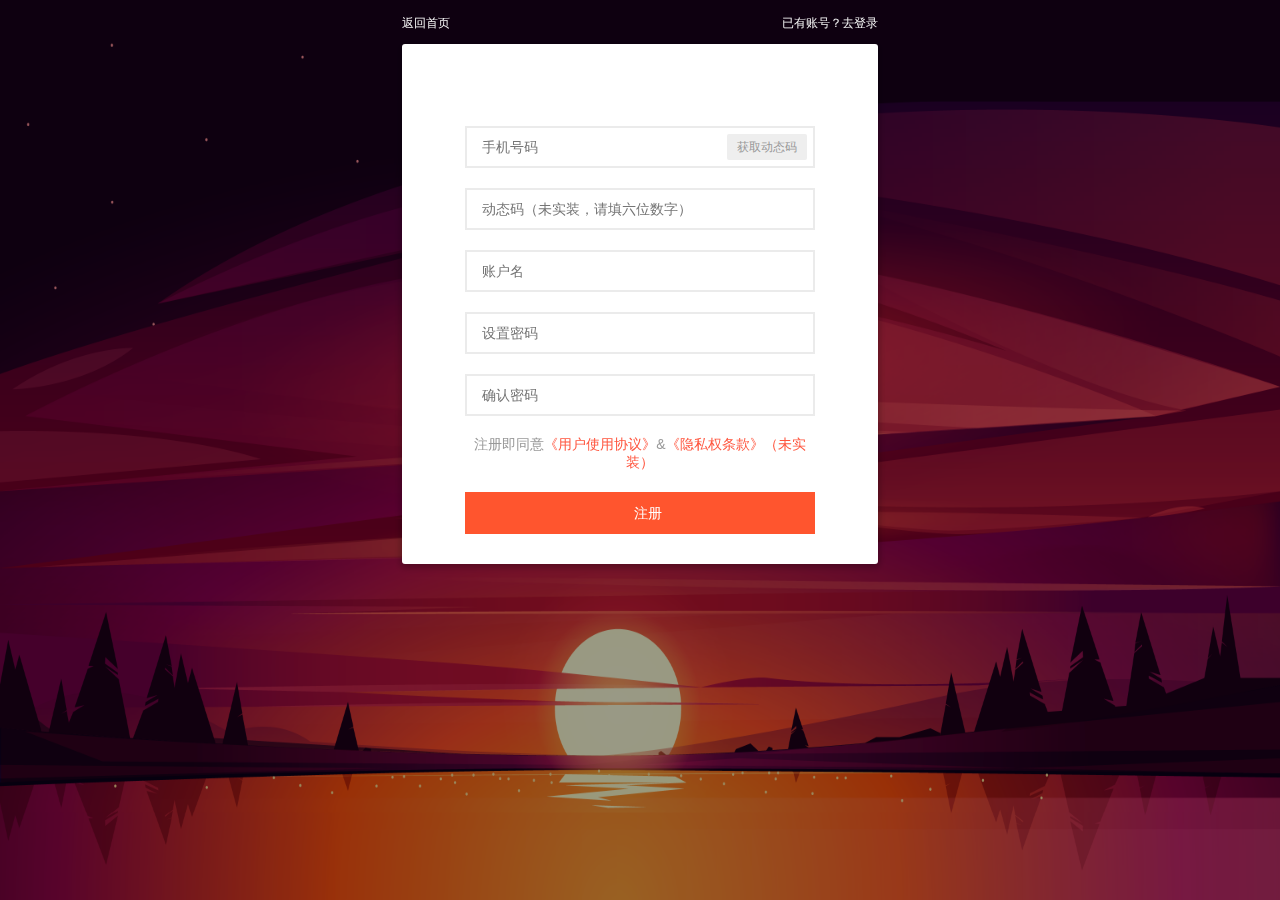
==== src/main/resources/static/register01.html @ 9eac707a "Initial commit" ====
<!DOCTYPE html>
<html lang="en">
<head>
	<meta charset="UTF-8">
	<title>新用户注册</title>
	<meta content="width=device-width,initial-scale=1.0,maximum-scale=1.0,user-scalable=0" name="viewport" />
	<meta content="yes" name="apple-mobile-web-app-capable" />
	<meta content="black" name="apple-mobile-web-app-status-bar-style" />
	<meta content="telephone=no" name="format-detection" />
	<link href="registerStatic/css/style.css" rel="stylesheet" type="text/css" />
	<script type="text/javascript" src="registerStatic/js/jquery.min.js"></script>
	<script type="text/javascript" src="registerStatic/js/register.js"></script>
</head>
<body>
	<div class="aui-register-popup">
		<div class="aui-register-box">
			<div class="aui-register-link">
				<a href="index.html" class="fl">返回首页</a>
				<a href="signUp01.html" class="fr">已有账号？去登录</a>
			</div>
			<div class="aui-register-logo">

			</div>
			<div class="aui-register-form" id="verifyCheck">
				<form action="/user/registerUserWithPhone" onSubmit="return checkValid()" method="post" >
					<div class="aui-register-form-item">
						<input type="text" name="Uphone" placeholder="手机号码" class="txt01 f-r3 required" keycodes="tel" tabindex="1" data-valid="isNonEmpty||isPhone" data-error="<i class='icon-tips'></i>请输入手机号||<i class='icon-tips'></i>手机号码格式不正确" maxlength="11" id="Uphone">
						<label class="focus valid"><div class="msg" style="display:none"><i class='icon-tips'></i>您还未输入手机号</div></label>
						<span class="aui-get-code btn btn-gray f-r3 f-ml5 f-size13" id="time_box" disabled style="display:none;"></span>
						<span class="aui-get-code btn btn-gray f-r3 f-ml5 f-size13" id="verifyYz" >获取动态码</span>
					</div>
					<div class="aui-register-form-item">
						<input type="text" placeholder="动态码（未实装，请填六位数字）" maxlength="6" id="verifyNo" class="txt02 f-r3 f-fl required" tabindex="2" data-valid="isNonEmpty||isInt" data-error="<i class='icon-tips'></i>请填写正确的手机动态码||<i class='icon-tips'></i>请填写6位手机动态码">
						<label class="focus valid"></label>
					</div>
					<div class="aui-register-form-item">
						<input type="text" name="Uname" maxlength="20"  placeholder="账户名" class="txt03 f-r3 required" tabindex="3" data-valid="isNonEmpty||between:3-20||isUname" data-error="<i class='icon-tips'></i>您还没有输入账户名||<i class='icon-tips'></i>用户名长度3-20位" id="Uname">
						<label class="focus valid"></label>
					</div>
					<div class="aui-register-form-item">
						<input type="password" name="Upassword" placeholder="设置密码" id="Upassword" maxlength="20" class="txt04 f-r3 required" tabindex="4" style="ime-mode:disabled;" onpaste="return  false" autocomplete="off" data-valid="isNonEmpty||between:6-20||level:2" data-error="<i class='icon-tips'></i>密码太短，最少6位||<i class='icon-tips'></i>密码长度6-20位||<i class='icon-tips'></i>密码太简单，有被盗风险，建议字母+数字的组合">
						<label class="focus valid"></label>
					</div>
					<div class="aui-register-form-item">
						<input type="password" name="Urepassword" placeholder="确认密码" maxlength="20" class="txt05 f-r3 required" tabindex="5" style="ime-mode:disabled;" onpaste="return  false" autocomplete="off" data-valid="isNonEmpty||between:6-16||isRepeat:password" data-error="<i class='icon-tips'></i>密码太短，最少6位||<i class='icon-tips'></i>密码长度6-16位||<i class='icon-tips'></i>两次密码输入不一致" id="Urepassword">
						<label class="focus valid"></label>
					</div>
					<div class="aui-register-form-item">
						<div class="protocol">注册即同意<a  href="#">《用户使用协议》</a>&amp;<a href="#">《隐私权条款》（未实装）</a></div>
						<!--目前没有这两个-->
						<input type="submit" id="aui-btn-reg" class="aui-btn-reg"  value="注册" >
					</div>
				</form>
			</div>
		</div>
	</div>

</body>

<script type="text/javascript">
	function checkValid()
	{
		var phone = document.getElementById('phone').value.trim();
		var password = document.getElementById('password').value.trim();
		var rePassword = document.getElementById('rePassword').value.trim();
		var adminNo = document.getElementById('adminNo').value.trim();
		var verifyNo = document.getElementById('verifyNo').value.trim();
		if(phone.length==0||password.length==0||rePassword.length==0||adminNo.length==0||verifyNo.length==0){
			alert("内容不能为空!");
			return false;
		}
		reg=/^\d{6}$/
		if(!reg.test(verifyNo)){
			alert("验证码错误!");
			return false;
		}
		reg=/^1(3\d|5[0-35-9]|8[025-9]|47)\d{8}$/
		if(!reg.test(phone)){
			alert("手机号错误!");
			return false;
		}
		reg=/^.{6,20}$/
		if(!reg.test(password)){
			alert("密码错误!");
			return false;
		}
		reg=/^.{3,20}$/
		if(!reg.test(adminNo)){
			alert("账户名错误!");
			return false;
		}
		if(password!=rePassword){
			alert("两次密码不一致!");
			return false;
		}
		return true;
	}
</script>
</html>
---- src/main/resources/static/registerStatic/css/style.css ----
html,body {
    color: #333;
    margin: 0;
    height: 100%;
    font-family: "Myriad Set Pro","Helvetica Neue",Helvetica,Arial,Verdana,sans-serif;
    -webkit-font-smoothing: antialiased;
    -moz-osx-font-smoothing: grayscale;
    font-weight: normal;
}

* {
    -webkit-box-sizing: border-box;
    -moz-box-sizing: border-box;
    box-sizing: border-box;
}

a {
    text-decoration: none;
    color: #000;
}

a, label, button, input, select {
    -webkit-tap-highlight-color: rgba(0, 0, 0, 0);
}

img {
    border: 0;
}

body {
    margin: 0;
    background-image: url("../images/wallhaven-k7v9yq.png");
    background-repeat: no-repeat;
    background-size: 100% 100%;
}

html, body, div, dl, dt, dd, ol, ul, li, h1, h2, h3, h4, h5, h6, p, blockquote, pre, button, fieldset, form, input, legend, textarea, th, td {
    margin: 0;
    padding: 0;
}

a {
    text-decoration: none;
    color: #08acee;
}

button {
    outline: 0;
}

img {
    border: 0;
}

input {
    outline: none;
    background: transparent;
    border: none;
    outline: medium;
}

*:focus {
    outline: none;
    background-color: transparent;
}

::selection {
    background: transparent;
}

::-moz-selection {
    background: transparent;
}

button,input,optgroup,select,textarea {
    margin: 0;
    font: inherit;
    color: inherit;
    outline: none;
}

li {
    list-style: none;
}

a {
    color: #666;
}

.clearfix::after {
    clear: both;
    content: ".";
    display: block;
    height: 0;
    visibility: hidden;
}

.clearfix {
}

.fl {
    float: left;
}

.fr {
    float: right;
}

.divHeight {
    width: 100%;
    height: 10px;
    background: #f5f5f5;
    position: relative;
    overflow: hidden;
}

.r-line {
    position: relative;
}

.r-line:after {
    content: '';
    position: absolute;
    z-index: 0;
    top: 0;
    right: 0;
    height: 100%;
    border-right: 1px solid #D9D9D9;
    -webkit-transform: scaleX(0.5);
    transform: scaleX(0.5);
    -webkit-transform-origin: 100% 0;
    transform-origin: 100% 0;
}

.b-line {
    position: relative;
}

.b-line:after {
    content: '';
    position: absolute;
    z-index: 2;
    bottom: 0;
    left: 0;
    width: 100%;
    height: 1px;
    border-bottom: 1px solid #e2e2e2;
    -webkit-transform: scaleY(0.5);
    transform: scaleY(0.5);
    -webkit-transform-origin: 0 100%;
    transform-origin: 0 100%;
}

/* 必要样式 */
.aui-register-popup {
    filter: progid:DXImageTransform.Microsoft.gradient(startColorstr=#4C000000, endColorstr=#4C000000);
    position: fixed;
    height: 100%;
    width: 100%;
    background: rgba(0,0,0,.4);
    margin: 0;
    overflow-y: scroll;
}

.aui-register-box {
    position: relative;
    width: 476px;
    padding-bottom: 10px;
    margin-top: 44px;
    margin-left: 50%;
    left: -238px;
    border-radius: 3px;
    background: #fff;
    box-shadow: 0 2px 6px 2px rgba(0,0,0,.24);
}

.aui-register-link {
    position: absolute;
    width: 100%;
    top: -28px;
}

.aui-register-link a {
    color: #f6f6f6;
    font: 12px/1.2 "Hiragino Sans GB","Microsoft YaHei","微软雅黑",arial,Tahoma,SimSun,sans-serif;
    text-decoration: none;
}

.aui-register-logo {
    width: 105px;
    margin: 0 auto;
    padding-top: 42px;
    padding-bottom: 20px;
}

.aui-register-logo img {
    width: 100%;
    height: auto;
    display: block;
    border: none;
}

.aui-register-form-item {
    width: 350px;
    margin: 20px auto;
    position: relative;
    text-align: justify;
}

.aui-register-form-item input {
    width: 100%;
    height: 42px;
    box-sizing: border-box;
    outline: 0;
    border: 2px solid #ebebeb;
    text-indent: 15px;
    font-size: 14px;
    line-height: 42px;
    *margin-left: -15px;
    background: #fff;
}

.aui-register-form-item input:focus {
    border: 2px solid #bbbaba;
    background: #fff;
}

.aui-register-form-item input:active {
    border: 2px solid #bbbaba;
    background: #fff;
}

.aui-get-code {
    position: absolute;
    top: 8px;
    *top: 11px;
    right: 8px;
    height: 26px;
    color: #999;
    font-size: 12px;
    line-height: 26px;
    background: #eee;
    border-radius: 2px;
    padding: 0 10px;
    cursor: pointer;
}

.aui-register-tag {
    text-align: center;
    width: 350px;
    margin: 0 auto;
    position: relative;
    top: 4px;
    display: block;
    float: left;
}

.clear {
    display: block;
    width: 0;
    height: 0;
    clear: both;
    *display: none;
}

.protocol {
    font-size: 14px;
    text-align: center;
    margin-top: 20px;
    margin-bottom: 20px;
    color: #999;
}

.protocol a {
    color: #ff553e;
    text-decoration: none;
}



.aui-register-bottom {
    position: absolute;
    width: 76%;
    margin-left: 12%;
    bottom: -46px;
}

.aui-register-bottom a {
    color: #f6f6f6;
    font: 12px/1.2 "Hiragino Sans GB","Microsoft YaHei","微软雅黑",arial,Tahoma,SimSun,sans-serif;
    text-decoration: none;
    float: left;
    width: 33%;
    text-align: center;
}

.focus {
    width: 350px;
    text-align: left;
    color: #ff552e;
    font-size: 12px;
    position: relative;
    padding-left: 20px;
    float: left;
}

.focus span {
    height: 35px;
    line-height: 35px;
}

.icon-tips {
    background-image: url('[data-uri]');
    width: 15px;
    height: 15px;
    background-size: 15px;
    display: block;
    float: left;
    position: absolute;
    left: 0;
    top: 9px;
}


.aui-register-form-item .aui-btn-reg {
    width: 100%;
    height: 42px;
    outline: 0;
    border: 0;
    background: #ff552e;
    color: #fff;
    cursor: pointer;
    text-align:center;
}



.aui-register-form-item .aui-btn-reg:hover {
    width: 100%;
    height: 42px;
    outline: 0;
    border: 0;
    background: #ff552e;
    color: #fff;
    cursor: pointer;
    text-align:center;
}
.aui-register-form-item .aui-btn-reg:focus {
    width: 100%;
    height: 42px;
    outline: 0;
    border: 0;
    background: #ff552e;
    color: #fff;
    cursor: pointer;
    text-align:center;
}

.msg{
    margin-left:-20px;
    width: 350px;
    text-align: left;
    color: #ff552e;
    font-size: 12px;
    position: relative;
    padding-left: 20px;
    float: left;
    height: 35px;
    line-height: 35px;
}
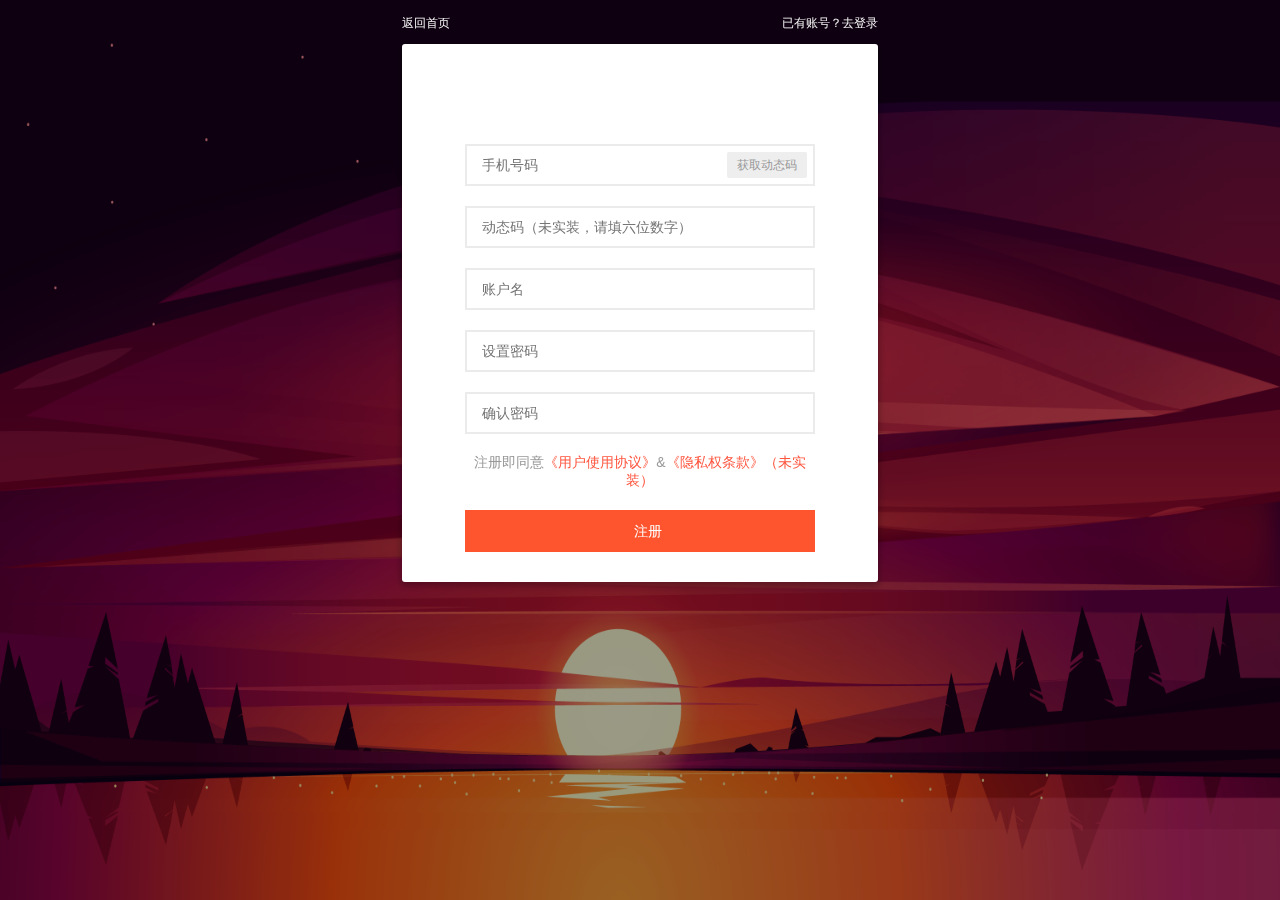
==== commit 4d011f9d: "commit, finished demo01" ====
--- a/src/main/resources/static/register01.html
+++ b/src/main/resources/static/register01.html
@@ -1,100 +1,135 @@
-
 <!DOCTYPE html>
 <html lang="en">
 <head>
-	<meta charset="UTF-8">
-	<title>新用户注册</title>
-	<meta content="width=device-width,initial-scale=1.0,maximum-scale=1.0,user-scalable=0" name="viewport" />
-	<meta content="yes" name="apple-mobile-web-app-capable" />
-	<meta content="black" name="apple-mobile-web-app-status-bar-style" />
-	<meta content="telephone=no" name="format-detection" />
-	<link href="registerStatic/css/style.css" rel="stylesheet" type="text/css" />
-	<script type="text/javascript" src="registerStatic/js/jquery.min.js"></script>
-	<script type="text/javascript" src="registerStatic/js/register.js"></script>
+    <meta charset="UTF-8">
+    <title>新用户注册</title>
+    <meta content="width=device-width,initial-scale=1.0,maximum-scale=1.0,user-scalable=0" name="viewport"/>
+    <meta content="yes" name="apple-mobile-web-app-capable"/>
+    <meta content="black" name="apple-mobile-web-app-status-bar-style"/>
+    <meta content="telephone=no" name="format-detection"/>
+    <link href="registerStatic/css/style.css" rel="stylesheet" type="text/css"/>
+    <script type="text/javascript" src="script/jquery-1.11.0.js"></script>
+    <script type="text/javascript" src="registerStatic/js/register.js"></script>
 </head>
 <body>
-	<div class="aui-register-popup">
-		<div class="aui-register-box">
-			<div class="aui-register-link">
-				<a href="index.html" class="fl">返回首页</a>
-				<a href="signUp01.html" class="fr">已有账号？去登录</a>
-			</div>
-			<div class="aui-register-logo">
-
-			</div>
-			<div class="aui-register-form" id="verifyCheck">
-				<form action="/user/registerUserWithPhone" onSubmit="return checkValid()" method="post" >
-					<div class="aui-register-form-item">
-						<input type="text" name="Uphone" placeholder="手机号码" class="txt01 f-r3 required" keycodes="tel" tabindex="1" data-valid="isNonEmpty||isPhone" data-error="<i class='icon-tips'></i>请输入手机号||<i class='icon-tips'></i>手机号码格式不正确" maxlength="11" id="Uphone">
-						<label class="focus valid"><div class="msg" style="display:none"><i class='icon-tips'></i>您还未输入手机号</div></label>
-						<span class="aui-get-code btn btn-gray f-r3 f-ml5 f-size13" id="time_box" disabled style="display:none;"></span>
-						<span class="aui-get-code btn btn-gray f-r3 f-ml5 f-size13" id="verifyYz" >获取动态码</span>
-					</div>
-					<div class="aui-register-form-item">
-						<input type="text" placeholder="动态码（未实装，请填六位数字）" maxlength="6" id="verifyNo" class="txt02 f-r3 f-fl required" tabindex="2" data-valid="isNonEmpty||isInt" data-error="<i class='icon-tips'></i>请填写正确的手机动态码||<i class='icon-tips'></i>请填写6位手机动态码">
-						<label class="focus valid"></label>
-					</div>
-					<div class="aui-register-form-item">
-						<input type="text" name="Uname" maxlength="20"  placeholder="账户名" class="txt03 f-r3 required" tabindex="3" data-valid="isNonEmpty||between:3-20||isUname" data-error="<i class='icon-tips'></i>您还没有输入账户名||<i class='icon-tips'></i>用户名长度3-20位" id="Uname">
-						<label class="focus valid"></label>
-					</div>
-					<div class="aui-register-form-item">
-						<input type="password" name="Upassword" placeholder="设置密码" id="Upassword" maxlength="20" class="txt04 f-r3 required" tabindex="4" style="ime-mode:disabled;" onpaste="return  false" autocomplete="off" data-valid="isNonEmpty||between:6-20||level:2" data-error="<i class='icon-tips'></i>密码太短，最少6位||<i class='icon-tips'></i>密码长度6-20位||<i class='icon-tips'></i>密码太简单，有被盗风险，建议字母+数字的组合">
-						<label class="focus valid"></label>
-					</div>
-					<div class="aui-register-form-item">
-						<input type="password" name="Urepassword" placeholder="确认密码" maxlength="20" class="txt05 f-r3 required" tabindex="5" style="ime-mode:disabled;" onpaste="return  false" autocomplete="off" data-valid="isNonEmpty||between:6-16||isRepeat:password" data-error="<i class='icon-tips'></i>密码太短，最少6位||<i class='icon-tips'></i>密码长度6-16位||<i class='icon-tips'></i>两次密码输入不一致" id="Urepassword">
-						<label class="focus valid"></label>
-					</div>
-					<div class="aui-register-form-item">
-						<div class="protocol">注册即同意<a  href="#">《用户使用协议》</a>&amp;<a href="#">《隐私权条款》（未实装）</a></div>
-						<!--目前没有这两个-->
-						<input type="submit" id="aui-btn-reg" class="aui-btn-reg"  value="注册" >
-					</div>
-				</form>
-			</div>
-		</div>
-	</div>
+<div class="aui-register-popup">
+    <div class="aui-register-box">
+        <div class="aui-register-link">
+            <a href="index.html" class="fl">返回首页</a>
+            <a href="signUp01.html" class="fr">已有账号？去登录</a>
+        </div>
+        <div class="aui-register-logo"></div>
+        <div class="aui-register-form" id="verifyCheck">
+            <iframe width=0 height=0 frameborder=0 id="myiframe03" name="myiframe03" ></iframe>
+            <form id="MyFrom3" action="/user/registerUserWithPhone" onSubmit="return false" method="post" target="myiframe03">
+                <div class="aui-register-form-item">
+                    <input type="text" name="Uphone" placeholder="手机号码" class="txt01 f-r3 required" keycodes="tel"
+                           tabindex="1" data-valid="isNonEmpty||isPhone"
+                           data-error="<i class='icon-tips'></i>请输入手机号||<i class='icon-tips'></i>手机号码格式不正确"
+                           maxlength="11" id="Uphone">
+                    <label class="focus valid">
+                        <div class="msg" style="display:none"><i class='icon-tips'></i>您还未输入手机号</div>
+                    </label>
+                    <span class="aui-get-code btn btn-gray f-r3 f-ml5 f-size13" id="time_box" disabled
+                          style="display:none;"></span>
+                    <span class="aui-get-code btn btn-gray f-r3 f-ml5 f-size13" id="verifyYz">获取动态码</span>
+                </div>
+                <div class="aui-register-form-item">
+                    <input type="text" placeholder="动态码（未实装，请填六位数字）" maxlength="6" id="verifyNo"
+                           class="txt02 f-r3 f-fl required" tabindex="2" data-valid="isNonEmpty||isInt"
+                           data-error="<i class='icon-tips'></i>请填写正确的手机动态码||<i class='icon-tips'></i>请填写6位手机动态码">
+                    <label class="focus valid"></label>
+                </div>
+                <div class="aui-register-form-item">
+                    <input type="text" name="Uname" maxlength="20" placeholder="账户名" class="txt03 f-r3 required"
+                           tabindex="3" data-valid="isNonEmpty||between:3-20||isUname"
+                           data-error="<i class='icon-tips'></i>您还没有输入账户名||<i class='icon-tips'></i>用户名长度3-20位"
+                           id="Uname">
+                    <label class="focus valid"></label>
+                </div>
+                <div class="aui-register-form-item">
+                    <input type="password" name="Upassword" placeholder="设置密码" id="Upassword" maxlength="20"
+                           class="txt04 f-r3 required" tabindex="4" style="ime-mode:disabled;" onpaste="return  false"
+                           autocomplete="off" data-valid="isNonEmpty||between:6-20||level:2"
+                           data-error="<i class='icon-tips'></i>密码太短，最少6位||<i class='icon-tips'></i>密码长度6-20位||<i class='icon-tips'></i>密码太简单，有被盗风险，建议字母+数字的组合">
+                    <label class="focus valid"></label>
+                </div>
+                <div class="aui-register-form-item">
+                    <input type="password" name="Urepassword" placeholder="确认密码" maxlength="20"
+                           class="txt05 f-r3 required" tabindex="5" style="ime-mode:disabled;" onpaste="return  false"
+                           autocomplete="off" data-valid="isNonEmpty||between:6-16||isRepeat:password"
+                           data-error="<i class='icon-tips'></i>密码太短，最少6位||<i class='icon-tips'></i>密码长度6-16位||<i class='icon-tips'></i>两次密码输入不一致"
+                           id="Urepassword">
+                    <label class="focus valid"></label>
+                </div>
+                <div class="aui-register-form-item">
+                    <div class="protocol">注册即同意<a href="#">《用户使用协议》</a>&amp;<a href="#">《隐私权条款》（未实装）</a></div>
+                    <!--目前没有这两个-->
+                    <input type="submit" id="aui-btn-reg" class="aui-btn-reg" value="注册" onclick="choushabishipei()">
+                </div>
+            </form>
+        </div>
+    </div>
+</div>
 
 </body>
-
 <script type="text/javascript">
-	function checkValid()
-	{
-		var phone = document.getElementById('phone').value.trim();
-		var password = document.getElementById('password').value.trim();
-		var rePassword = document.getElementById('rePassword').value.trim();
-		var adminNo = document.getElementById('adminNo').value.trim();
-		var verifyNo = document.getElementById('verifyNo').value.trim();
-		if(phone.length==0||password.length==0||rePassword.length==0||adminNo.length==0||verifyNo.length==0){
-			alert("内容不能为空!");
-			return false;
-		}
-		reg=/^\d{6}$/
-		if(!reg.test(verifyNo)){
-			alert("验证码错误!");
-			return false;
-		}
-		reg=/^1(3\d|5[0-35-9]|8[025-9]|47)\d{8}$/
-		if(!reg.test(phone)){
-			alert("手机号错误!");
-			return false;
-		}
-		reg=/^.{6,20}$/
-		if(!reg.test(password)){
-			alert("密码错误!");
-			return false;
-		}
-		reg=/^.{3,20}$/
-		if(!reg.test(adminNo)){
-			alert("账户名错误!");
-			return false;
-		}
-		if(password!=rePassword){
-			alert("两次密码不一致!");
-			return false;
-		}
-		return true;
-	}
+    function choushabishipei() {
+        let form = document.getElementById("MyFrom3");
+        let formData = new FormData(form);
+        let Uname = formData.get('Uname');
+        let Upassword = formData.get('Upassword');
+        let Uphone = formData.get('Uphone');
+        $.ajax({
+            method: 'POST',
+            url:'http://47.107.225.197:8081/user/registerUserWithPhone',
+            // url: 'http://localhost:8081/user/registerUserWithPhone',
+            data: {Uname: Uname, Upassword: Upassword, Uphone: Uphone}
+        }).done(function (msg) {
+            if ("resuss" == msg) {
+                location.replace("signUp01.html");
+            } else if ("refail" == msg) {
+                location.replace("register01.html");
+            }
+        });
+    }
+</script>
+<script type="text/javascript">
+    function aaasdd() {
+        var phone = document.getElementById('Uphone').value.trim();
+        var password = document.getElementById('Upassword').value.trim();
+        var rePassword = document.getElementById('UrePassword').value.trim();
+        var adminNo = document.getElementById('Uname').value.trim();
+        var verifyNo = document.getElementById('verifyNo').value.trim();
+        if (phone.length == 0 || password.length == 0 || rePassword.length == 0 || adminNo.length == 0 || verifyNo.length == 0) {
+            alert("内容不能为空!");
+            return false;
+        }
+        reg = /^\d{6}$/
+        if (!reg.test(verifyNo)) {
+            alert("验证码错误!");
+            return false;
+        }
+        reg = /^1(3\d|5[0-35-9]|8[025-9]|47)\d{8}$/
+        if (!reg.test(phone)) {
+            alert("手机号错误!");
+            return false;
+        }
+        reg = /^.{6,20}$/
+        if (!reg.test(password)) {
+            alert("密码错误!");
+            return false;
+        }
+        reg = /^.{3,20}$/
+        if (!reg.test(adminNo)) {
+            alert("账户名错误!");
+            return false;
+        }
+        if (password != rePassword) {
+            alert("两次密码不一致!");
+            return false;
+        }
+        return true;
+    }
 </script>
 </html>
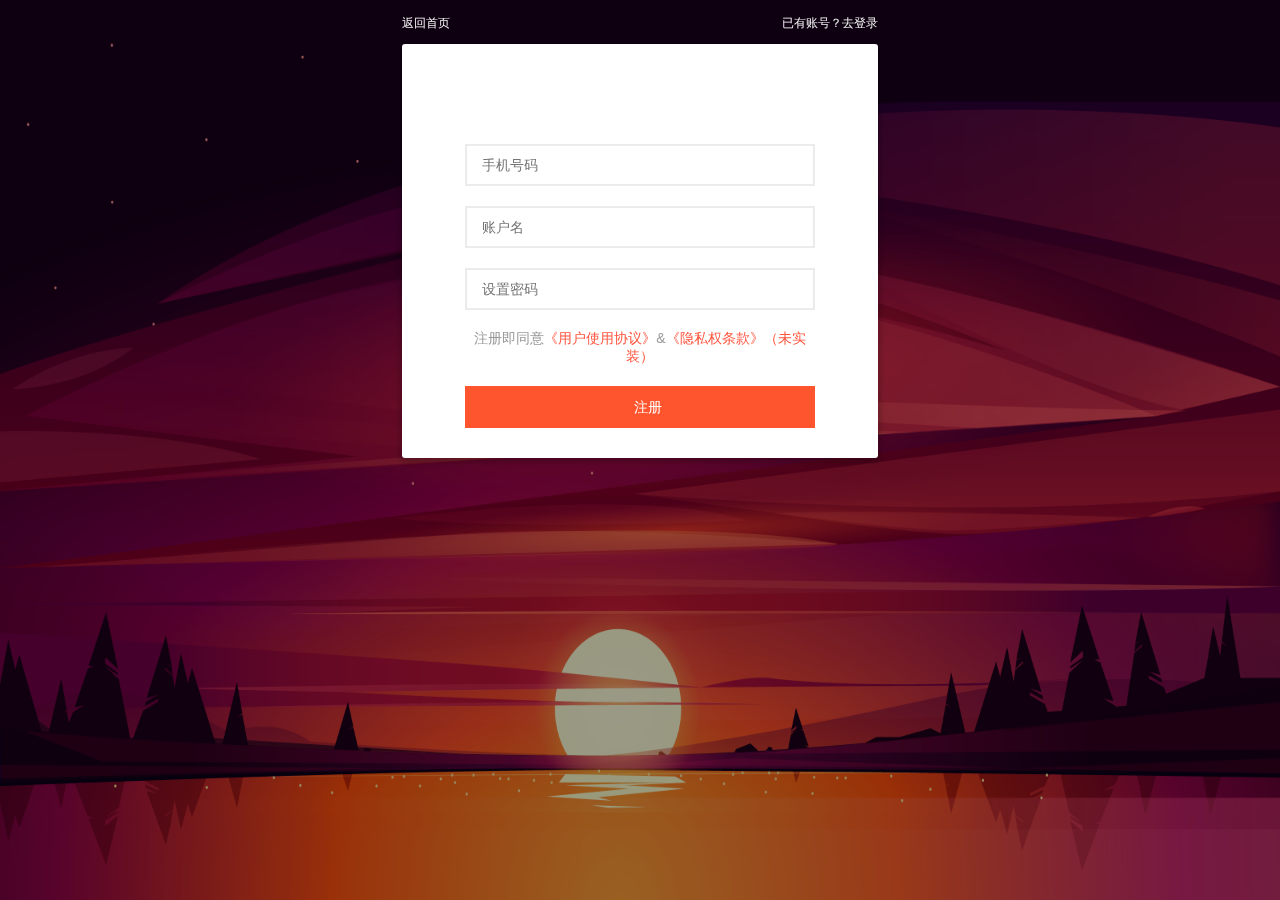
==== commit 1cacf6a8: "修改，简化了一些不必要功能，减少了bug出现" ====
--- a/src/main/resources/static/register01.html
+++ b/src/main/resources/static/register01.html
@@ -15,13 +15,14 @@
 <div class="aui-register-popup">
     <div class="aui-register-box">
         <div class="aui-register-link">
-            <a href="index.html" class="fl">返回首页</a>
+            <a href="" class="fl">返回首页</a>
             <a href="signUp01.html" class="fr">已有账号？去登录</a>
         </div>
         <div class="aui-register-logo"></div>
         <div class="aui-register-form" id="verifyCheck">
-            <iframe width=0 height=0 frameborder=0 id="myiframe03" name="myiframe03" ></iframe>
-            <form id="MyFrom3" action="/user/registerUserWithPhone" onSubmit="return false" method="post" target="myiframe03">
+            <iframe width=0 height=0 frameborder=0 id="myiframe03" name="myiframe03"></iframe>
+            <form id="MyFrom3" action="/user/registerUserWithPhone" onSubmit="return false" method="post"
+                  target="myiframe03">
                 <div class="aui-register-form-item">
                     <input type="text" name="Uphone" placeholder="手机号码" class="txt01 f-r3 required" keycodes="tel"
                            tabindex="1" data-valid="isNonEmpty||isPhone"
@@ -32,13 +33,7 @@
                     </label>
                     <span class="aui-get-code btn btn-gray f-r3 f-ml5 f-size13" id="time_box" disabled
                           style="display:none;"></span>
-                    <span class="aui-get-code btn btn-gray f-r3 f-ml5 f-size13" id="verifyYz">获取动态码</span>
-                </div>
-                <div class="aui-register-form-item">
-                    <input type="text" placeholder="动态码（未实装，请填六位数字）" maxlength="6" id="verifyNo"
-                           class="txt02 f-r3 f-fl required" tabindex="2" data-valid="isNonEmpty||isInt"
-                           data-error="<i class='icon-tips'></i>请填写正确的手机动态码||<i class='icon-tips'></i>请填写6位手机动态码">
-                    <label class="focus valid"></label>
+
                 </div>
                 <div class="aui-register-form-item">
                     <input type="text" name="Uname" maxlength="20" placeholder="账户名" class="txt03 f-r3 required"
@@ -52,14 +47,6 @@
                            class="txt04 f-r3 required" tabindex="4" style="ime-mode:disabled;" onpaste="return  false"
                            autocomplete="off" data-valid="isNonEmpty||between:6-20||level:2"
                            data-error="<i class='icon-tips'></i>密码太短，最少6位||<i class='icon-tips'></i>密码长度6-20位||<i class='icon-tips'></i>密码太简单，有被盗风险，建议字母+数字的组合">
-                    <label class="focus valid"></label>
-                </div>
-                <div class="aui-register-form-item">
-                    <input type="password" name="Urepassword" placeholder="确认密码" maxlength="20"
-                           class="txt05 f-r3 required" tabindex="5" style="ime-mode:disabled;" onpaste="return  false"
-                           autocomplete="off" data-valid="isNonEmpty||between:6-16||isRepeat:password"
-                           data-error="<i class='icon-tips'></i>密码太短，最少6位||<i class='icon-tips'></i>密码长度6-16位||<i class='icon-tips'></i>两次密码输入不一致"
-                           id="Urepassword">
                     <label class="focus valid"></label>
                 </div>
                 <div class="aui-register-form-item">
@@ -82,7 +69,7 @@
         let Uphone = formData.get('Uphone');
         $.ajax({
             method: 'POST',
-            url:'http://47.107.225.197:8081/user/registerUserWithPhone',
+            url: 'http://47.107.225.197:8081/user/registerUserWithPhone',
             // url: 'http://localhost:8081/user/registerUserWithPhone',
             data: {Uname: Uname, Upassword: Upassword, Uphone: Uphone}
         }).done(function (msg) {
@@ -98,7 +85,7 @@
     function aaasdd() {
         var phone = document.getElementById('Uphone').value.trim();
         var password = document.getElementById('Upassword').value.trim();
-        var rePassword = document.getElementById('UrePassword').value.trim();
+        var rePassword = document.getElementById('Urepassword').value.trim();
         var adminNo = document.getElementById('Uname').value.trim();
         var verifyNo = document.getElementById('verifyNo').value.trim();
         if (phone.length == 0 || password.length == 0 || rePassword.length == 0 || adminNo.length == 0 || verifyNo.length == 0) {
